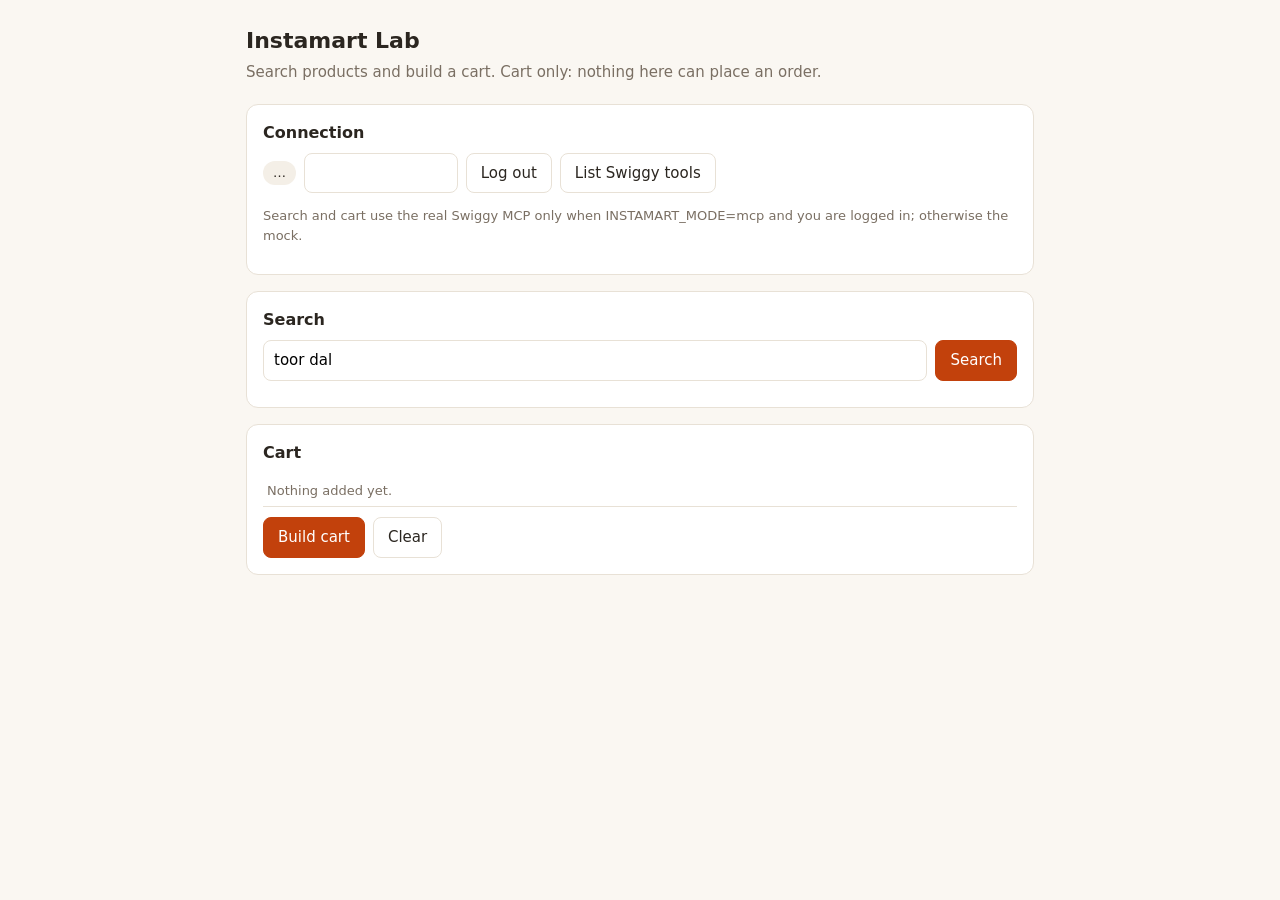
==== web/instamart-lab.html @ fb898da2 "feat: Instamart mock, Swiggy MCP OAuth and tool discovery Shared InstamartClient interface (search, " ====
<!doctype html>
<html lang="en">
<head>
  <meta charset="utf-8" />
  <meta name="viewport" content="width=device-width, initial-scale=1" />
  <title>Instamart Lab</title>
  <style>
    :root { --bg: #faf7f2; --card: #fff; --ink: #2b2620; --muted: #7a6f63; --accent: #c2410c; --line: #e8e1d6; }
    * { box-sizing: border-box; }
    body { margin: 0; font: 15px/1.5 system-ui, sans-serif; background: var(--bg); color: var(--ink); }
    main { max-width: 820px; margin: 0 auto; padding: 24px 16px 48px; }
    h1 { margin: 0 0 4px; font-size: 22px; }
    .sub { color: var(--muted); margin: 0 0 20px; }
    section { background: var(--card); border: 1px solid var(--line); border-radius: 12px; padding: 16px; margin-bottom: 16px; }
    h2 { margin: 0 0 8px; font-size: 16px; }
    .row { display: flex; gap: 8px; flex-wrap: wrap; align-items: center; }
    input { flex: 1; min-width: 180px; padding: 8px 10px; border: 1px solid var(--line); border-radius: 8px; font: inherit; }
    button, a.btn { padding: 8px 14px; border-radius: 8px; border: 1px solid var(--line); background: #fff; font: inherit; cursor: pointer; color: inherit; text-decoration: none; }
    .primary { background: var(--accent); color: #fff !important; border-color: var(--accent); }
    .pill { display: inline-block; padding: 2px 10px; border-radius: 999px; font-size: 13px; background: #f4efe7; }
    .pill.live { background: #ecfdf5; color: #065f46; }
    table { width: 100%; border-collapse: collapse; margin-top: 10px; font-size: 14px; }
    td, th { text-align: left; padding: 6px 4px; border-bottom: 1px solid var(--line); }
    td.num, th.num { text-align: right; }
    .muted { color: var(--muted); font-size: 13px; }
    .blocked { color: #b91c1c; }
    pre { background: #f4efe7; padding: 10px; border-radius: 8px; overflow-x: auto; font-size: 12px; max-height: 320px; }
  </style>
</head>
<body>
<main>
  <h1>Instamart Lab</h1>
  <p class="sub">Search products and build a cart. Cart only: nothing here can place an order.</p>

  <section>
    <h2>Connection</h2>
    <div class="row">
      <span id="mode" class="pill">…</span>
      <a class="btn primary" href="/api/instamart/login">Log in to Swiggy</a>
      <button id="logout">Log out</button>
      <button id="loadTools">List Swiggy tools</button>
    </div>
    <p class="muted">Search and cart use the real Swiggy MCP only when INSTAMART_MODE=mcp and you are logged in; otherwise the mock.</p>
    <div id="tools"></div>
  </section>

  <section>
    <h2>Search</h2>
    <form id="searchForm" class="row">
      <input id="q" value="toor dal" placeholder="e.g. groundnut oil, paneer, rajma" />
      <button class="primary">Search</button>
    </form>
    <table id="results"></table>
  </section>

  <section>
    <h2>Cart</h2>
    <table id="cart"></table>
    <div class="row" style="margin-top:10px">
      <button id="buildCart" class="primary">Build cart</button>
      <button id="clearCart">Clear</button>
    </div>
    <div id="cartResult"></div>
  </section>
</main>

<script type="module">
  const $ = (id) => document.getElementById(id);
  const rupees = (n) => `₹${Number(n).toFixed(0)}`;
  const picked = new Map(); // product id -> { product, quantity }

  async function refreshStatus() {
    const s = await (await fetch("/api/instamart/status")).json();
    $("mode").textContent = `Using: ${s.active}${s.logged_in ? " · logged in" : ""}`;
    $("mode").className = `pill ${s.active === "mcp" ? "live" : ""}`;
  }

  $("logout").onclick = async () => { await fetch("/api/instamart/logout", { method: "POST" }); refreshStatus(); };

  $("loadTools").onclick = async () => {
    const res = await fetch("/api/instamart/tools");
    const body = await res.json();
    if (!res.ok) return ($("tools").innerHTML = `<p class="blocked">${body.detail}</p>`);
    $("tools").innerHTML = body.map((t) => `
      <details><summary class="${t.blocked ? "blocked" : ""}"><b>${t.name}</b>${t.blocked ? " (blocked)" : ""} · ${t.description.slice(0, 90)}</summary>
      <pre>${JSON.stringify(t.input_schema, null, 2)}</pre></details>`).join("");
  };

  $("searchForm").onsubmit = async (e) => {
    e.preventDefault();
    const items = await (await fetch(`/api/instamart/search?q=${encodeURIComponent($("q").value)}`)).json();
    $("results").innerHTML = items.length
      ? `<tr><th>Product</th><th>Pack</th><th class="num">Price</th><th></th></tr>` + items.map((p) => `
        <tr><td>${p.name} <span class="muted">${p.brand ?? ""}</span></td><td>${p.pack}</td>
        <td class="num">${rupees(p.price)}</td>
        <td class="num">${p.in_stock ? `<button data-id="${p.id}">Add</button>` : `<span class="muted">Out of stock</span>`}</td></tr>`).join("")
      : `<tr><td class="muted">No matches.</td></tr>`;
    $("results").querySelectorAll("button").forEach((b) => (b.onclick = () => {
      const product = items.find((p) => p.id === b.dataset.id);
      const entry = picked.get(product.id) ?? { product, quantity: 0 };
      entry.quantity += 1;
      picked.set(product.id, entry);
      renderPicked();
    }));
  };

  function renderPicked() {
    $("cart").innerHTML = picked.size
      ? [...picked.values()].map(({ product, quantity }) => `<tr><td>${product.name}</td><td>${product.pack}</td><td class="num">× ${quantity}</td></tr>`).join("")
      : `<tr><td class="muted">Nothing added yet.</td></tr>`;
  }

  $("clearCart").onclick = () => { picked.clear(); renderPicked(); $("cartResult").innerHTML = ""; };

  $("buildCart").onclick = async () => {
    const lines = [...picked.values()].map(({ product, quantity }) => ({ product_id: product.id, quantity }));
    const res = await fetch("/api/instamart/cart", { method: "POST", headers: { "Content-Type": "application/json" }, body: JSON.stringify(lines) });
    const cart = await res.json();
    if (!res.ok) return ($("cartResult").innerHTML = `<p class="blocked">${cart.detail}</p>`);
    $("cartResult").innerHTML = `
      <table><tr><th>Item</th><th class="num">Qty</th><th class="num">Total</th></tr>
      ${cart.items.map((i) => `<tr><td>${i.product.name} (${i.product.pack})</td><td class="num">${i.quantity}</td><td class="num">${rupees(i.line_total)}</td></tr>`).join("")}
      <tr><th>Total (${cart.mode})</th><th></th><th class="num">${rupees(cart.total)}</th></tr></table>
      ${cart.unavailable.length ? `<p class="blocked">Unavailable: ${cart.unavailable.join(", ")}</p>` : ""}
      <p class="muted">${cart.note}</p>`;
  };

  refreshStatus();
  renderPicked();
</script>
</body>
</html>
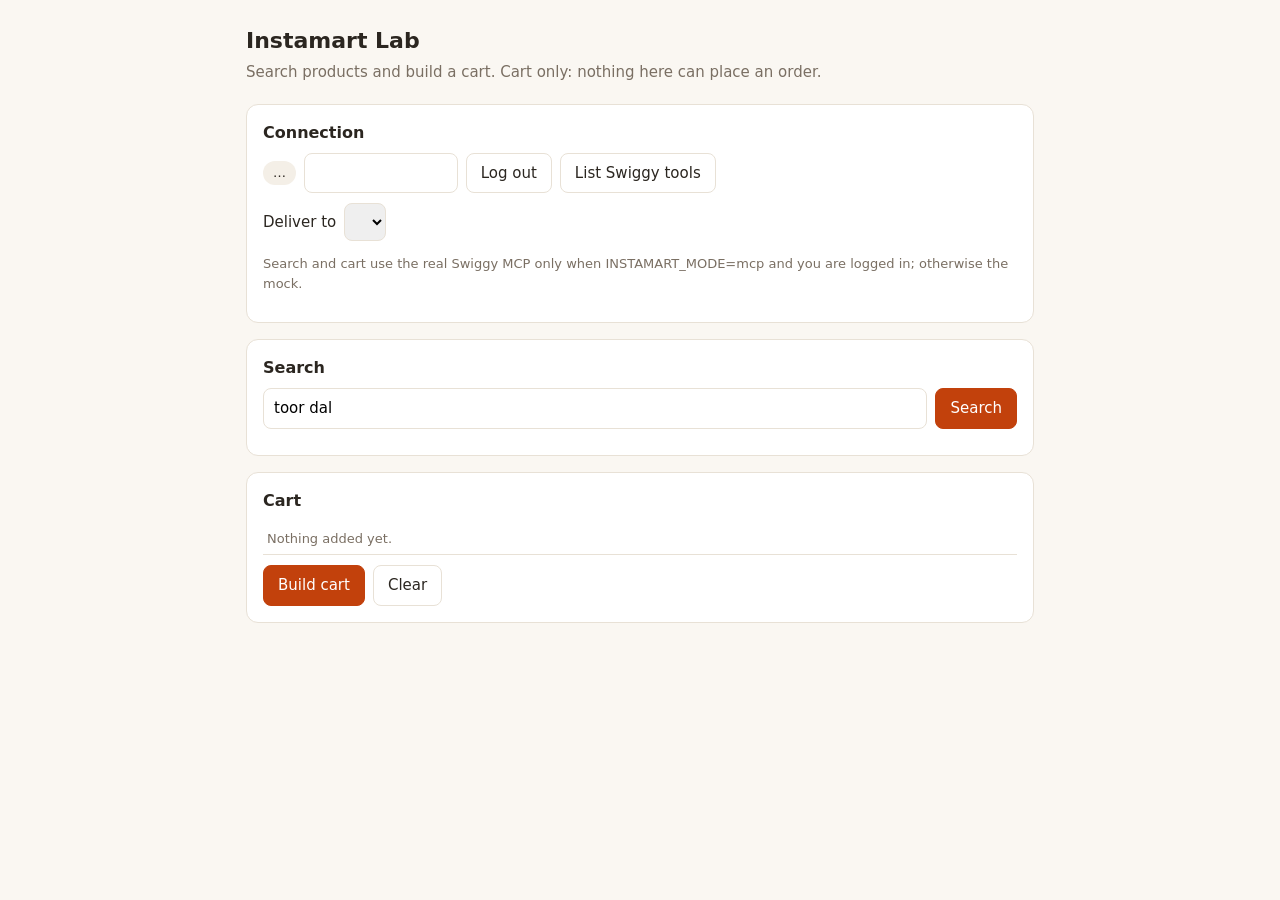
==== commit 599017e0: "feat: real Instamart search and cart via Swiggy MCP Maps search_products variants to Products and bu" ====
--- a/web/instamart-lab.html
+++ b/web/instamart-lab.html
@@ -14,6 +14,7 @@
     section { background: var(--card); border: 1px solid var(--line); border-radius: 12px; padding: 16px; margin-bottom: 16px; }
     h2 { margin: 0 0 8px; font-size: 16px; }
     .row { display: flex; gap: 8px; flex-wrap: wrap; align-items: center; }
+    select { padding: 8px 10px; border: 1px solid var(--line); border-radius: 8px; font: inherit; }
     input { flex: 1; min-width: 180px; padding: 8px 10px; border: 1px solid var(--line); border-radius: 8px; font: inherit; }
     button, a.btn { padding: 8px 14px; border-radius: 8px; border: 1px solid var(--line); background: #fff; font: inherit; cursor: pointer; color: inherit; text-decoration: none; }
     .primary { background: var(--accent); color: #fff !important; border-color: var(--accent); }
@@ -40,6 +41,10 @@
       <button id="logout">Log out</button>
       <button id="loadTools">List Swiggy tools</button>
     </div>
+    <div class="row" id="addressRow" style="margin-top:10px" hidden>
+      <label for="address">Deliver to</label>
+      <select id="address"></select>
+    </div>
     <p class="muted">Search and cart use the real Swiggy MCP only when INSTAMART_MODE=mcp and you are logged in; otherwise the mock.</p>
     <div id="tools"></div>
   </section>
@@ -56,6 +61,7 @@
   <section>
     <h2>Cart</h2>
     <table id="cart"></table>
+    <p id="replaceWarning" class="muted blocked" hidden>Building replaces everything currently in your Instamart cart.</p>
     <div class="row" style="margin-top:10px">
       <button id="buildCart" class="primary">Build cart</button>
       <button id="clearCart">Clear</button>
@@ -73,6 +79,21 @@
     const s = await (await fetch("/api/instamart/status")).json();
     $("mode").textContent = `Using: ${s.active}${s.logged_in ? " · logged in" : ""}`;
     $("mode").className = `pill ${s.active === "mcp" ? "live" : ""}`;
+    $("replaceWarning").hidden = s.active !== "mcp";
+    $("addressRow").hidden = s.active !== "mcp";
+    if (s.active === "mcp") loadAddresses(s.address_id);
+  }
+
+  async function loadAddresses(selectedId) {
+    const res = await fetch("/api/instamart/addresses");
+    if (!res.ok) return;
+    const addresses = await res.json();
+    $("address").innerHTML = `<option value="">Choose an address…</option>` +
+      addresses.map((a) => `<option value="${a.id}" ${a.id === selectedId ? "selected" : ""}>${a.tag}</option>`).join("");
+    $("address").onchange = async () => {
+      const chosen = addresses.find((a) => a.id === $("address").value);
+      if (chosen) await fetch("/api/instamart/address", { method: "POST", headers: { "Content-Type": "application/json" }, body: JSON.stringify(chosen) });
+    };
   }
 
   $("logout").onclick = async () => { await fetch("/api/instamart/logout", { method: "POST" }); refreshStatus(); };
@@ -88,7 +109,9 @@
 
   $("searchForm").onsubmit = async (e) => {
     e.preventDefault();
-    const items = await (await fetch(`/api/instamart/search?q=${encodeURIComponent($("q").value)}`)).json();
+    const res = await fetch(`/api/instamart/search?q=${encodeURIComponent($("q").value)}`);
+    const items = await res.json();
+    if (!res.ok) return ($("results").innerHTML = `<tr><td class="blocked">${items.detail}</td></tr>`);
     $("results").innerHTML = items.length
       ? `<tr><th>Product</th><th>Pack</th><th class="num">Price</th><th></th></tr>` + items.map((p) => `
         <tr><td>${p.name} <span class="muted">${p.brand ?? ""}</span></td><td>${p.pack}</td>
